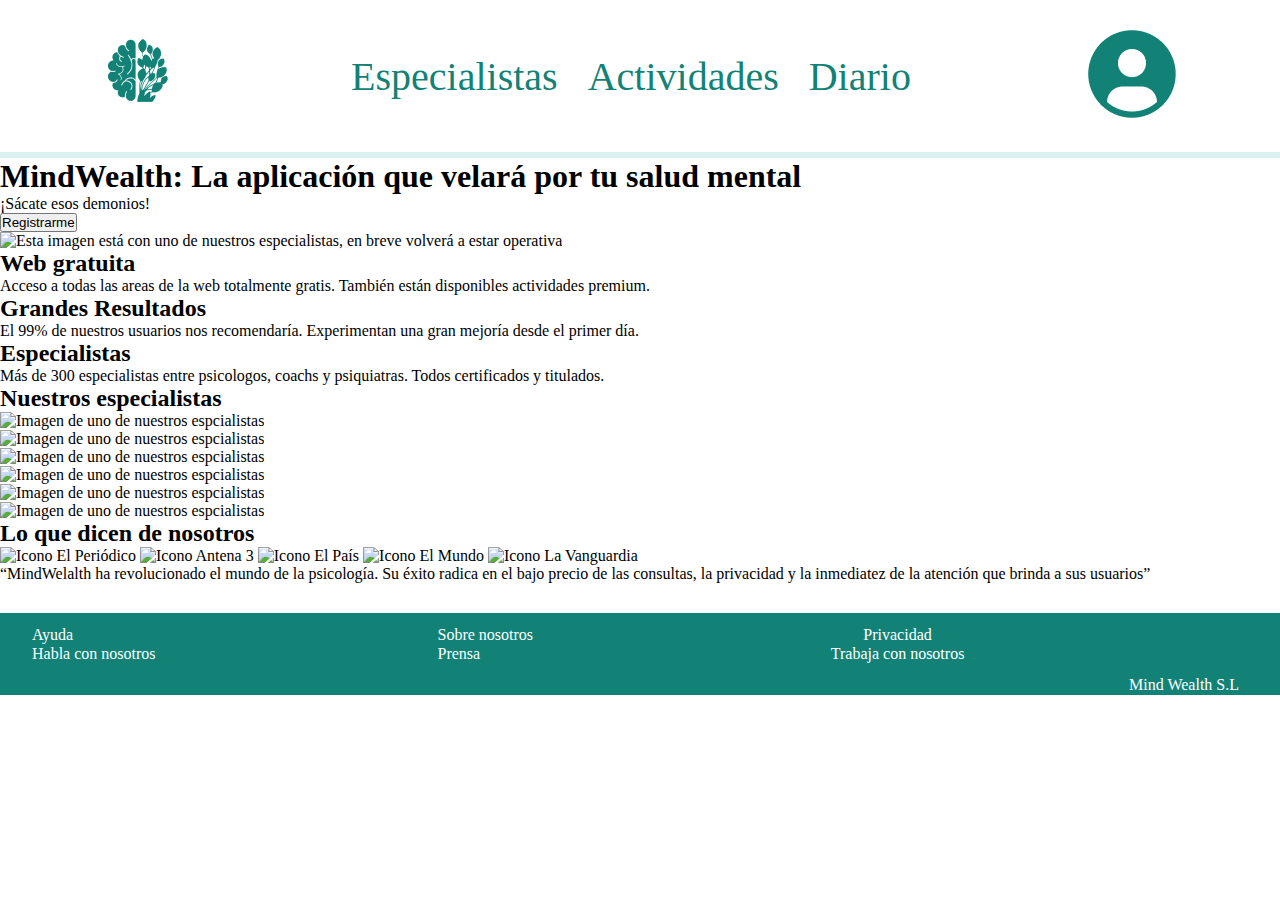
==== src/html/index.html @ 584ec454 "Update index.html" ====
<!DOCTYPE html>
<html lang="en">

<head>
    <meta charset="UTF-8">
    <meta http-equiv="X-UA-Compatible" content="IE=edge">
    <meta name="viewport" content="width=700px, initial-scale=1.0">
    <link rel="stylesheet" href="../css/core/reset.css" />
    <link rel="stylesheet" href="../css/layout/header.css" />
    <link rel="stylesheet" href="../css/layout/footer.css" />
    <link rel="stylesheet" href="../css/pages/home.css" />
    <title>index</title>
</head>

<body>
    <div class="header">
        <div class="logo">
            <img src="../images/diario/logo.png" alt="logo">
          </div>
          <div class="menu">
            <a href="../html/especialitas.html">Especialistas</a>
            <a href="../html/actividades.html">Actividades</a>
            <a href="../html/diario.html">Diario</a>
          </div>
          <div class="usuario">
            <img src="../images/diario/user-avatar.png" alt="user">
          </div>
    </div>
    <div class="contenedor">  
        <div class="hero">
            <div class="textoHero">
                <h1 class="tituloHero">MindWealth: La aplicación que velará por tu salud mental</h1>
                <p class="heroContenido">¡Sácate esos demonios!</p>
                <div class="heroRegistro"><button class="registro">Registrarme</button></div>
            </div>
            <div class="heroImagenDiv"><img class="heroImagen" src="../images/home/heroImagen.png" alt="Esta imagen está con uno de nuestros especialistas, en breve volverá a estar operativa"></div>
               
        </div>
        <div>
            <ul class="listadoCaracteristicas">
                <li class="caracteristicas">
                    <h2 class="caracteristicasTitulo">Web gratuita</h3>
                    <p class="caracteristicasContenido">Acceso a todas las areas de la web totalmente gratis. 
                    También están disponibles actividades premium.</p>
                </li>
                <li class="caracteristicas">
                    <h2 class="caracteristicasTitulo">Grandes Resultados</h3>
                    <p class="caracteristicasContenido">El 99% de nuestros usuarios nos recomendaría. 
                    Experimentan una gran mejoría desde el primer día.</p>
                </li>
                <li class="caracteristicas">
                    <h2 class="caracteristicasTitulo">Especialistas</h3>
                    <p class="caracteristicasContenido">Más de 300 especialistas entre psicologos, coachs y psiquiatras. 
                    Todos certificados y titulados.</p>
                </li>
            </ul>
        </div>
        <div class="nuestrosEspecialistas">
            <h2 class="nuestrosEspecialistasTitulo">Nuestros especialistas</h2>
            <ul class="imagenesEspecialistas">
                <li class="imagen"><img class="imagenNuestrosEspecialistas" src="../images/home/especialista1.png" alt="Imagen de uno de nuestros espcialistas"></li>
                <li class="imagen"><img class="imagenNuestrosEspecialistas" src="../images/home/especialista2.png" alt="Imagen de uno de nuestros espcialistas"></li>
                <li class="imagen"><img class="imagenNuestrosEspecialistas" src="../images/home/especialista3.png" alt="Imagen de uno de nuestros espcialistas"></li>
                <li class="imagen"><img class="imagenNuestrosEspecialistas" src="../images/home/especialista4.png" alt="Imagen de uno de nuestros espcialistas"></li>
                <li class="imagen"><img class="imagenNuestrosEspecialistas" src="../images/home/especialista5.png" alt="Imagen de uno de nuestros espcialistas"></li>
                <li class="imagen"><img class="imagenNuestrosEspecialistas" src="../images/home/especialista6.png" alt="Imagen de uno de nuestros espcialistas"></li>
            </ul>
        </div>
        <div class="prensa">
            <h2 class="prensaTitulo">Lo que dicen de nosotros</h2>
            <div class="iconosPrensa">
                <a href="https://www.elperiodico.com/es/"><img class="imagenPrensa" src="../images/home/prensa1.png" alt="Icono El Periódico"></a> 
                <a href="https://www.antena3.com/"><img class="imagenPrensa" src="../images/home/prensa2.png" alt="Icono Antena 3"></a> 
                <a href="https://elpais.com/"><img class="imagenPrensa" src="../images/home/prensa3.png" alt="Icono El País"></a> 
                <a href="https://www.elmundo.es/"><img class="imagenPrensa" src="../images/home/prensa4.png" alt="Icono El Mundo"></a> 
                <a href="https://www.lavanguardia.com/"><img class="imagenPrensa" src="../images/home/prensa5.png" alt="Icono La Vanguardia"></a> 
            </div>
        </div>
        <div class="textoFinal">“MindWelalth ha revolucionado el mundo de la psicología. 
            Su éxito radica en el bajo precio de las consultas, la privacidad y la inmediatez de la atención que brinda a sus usuarios”
        </div> 
        <div class="footer">
            <div class="footer_1">
                <ul>   
                    <li><a href="#">Ayuda</a></li>
                    <li><a href="#">Habla con nosotros</a></li>
                </ul> 
            </div>
            <div class="footer_2">
                <ul>    
                    <li><a href="#">Sobre nosotros</a></li>
                    <li><a href="#">Prensa</a></li>
                </ul>
            </div>
            <div class="footer_3">
                <ul>
                    <li><a href="#">Privacidad</a></li>
                    <li><a href="#">Trabaja con nosotros</a></li>
                </ul>
            </div>
            <div class="footer_4">
                <a href=" #">Mind Wealth S.L</a>
            </div>
        </div>
    </div>   
    
</body>

</html>
---- src/css/layout/header.css ----
.header{

    display: flex;
    justify-content: space-between;
    padding: 24px 98px 24px 98px;
    align-items: center;
    border-bottom: 6px solid  #DAF2EF;
   
    
  }

  .menu{

    display:flex;
    gap:30px;
    
  }

  .menu a{

    
    text-decoration: none;
    font-size:40px;
    color: #128277;
    font-family: "Overpass";
  
  }
---- src/css/layout/footer.css ----
.footer{


    margin-top:30px ;
    background-color: #128277; 
    color: #FFFFFF;
    font-family: 'Poppins';
    font-style: normal;
    font-weight: 400;
    font-size: 16px;
    line-height: 120%; 
    left: 0;
    bottom: 0;    
}
.footer_1{
padding: 12px;
float: left;
padding-left: 32px;

}
.footer_2{
padding: 12px;
float: left;
padding-left: 270px;
}
.footer_3{
padding: 12px;
text-align: center;
padding-right: 30px;


}
.footer_4{

text-align: right;
padding-right: 41px;
}
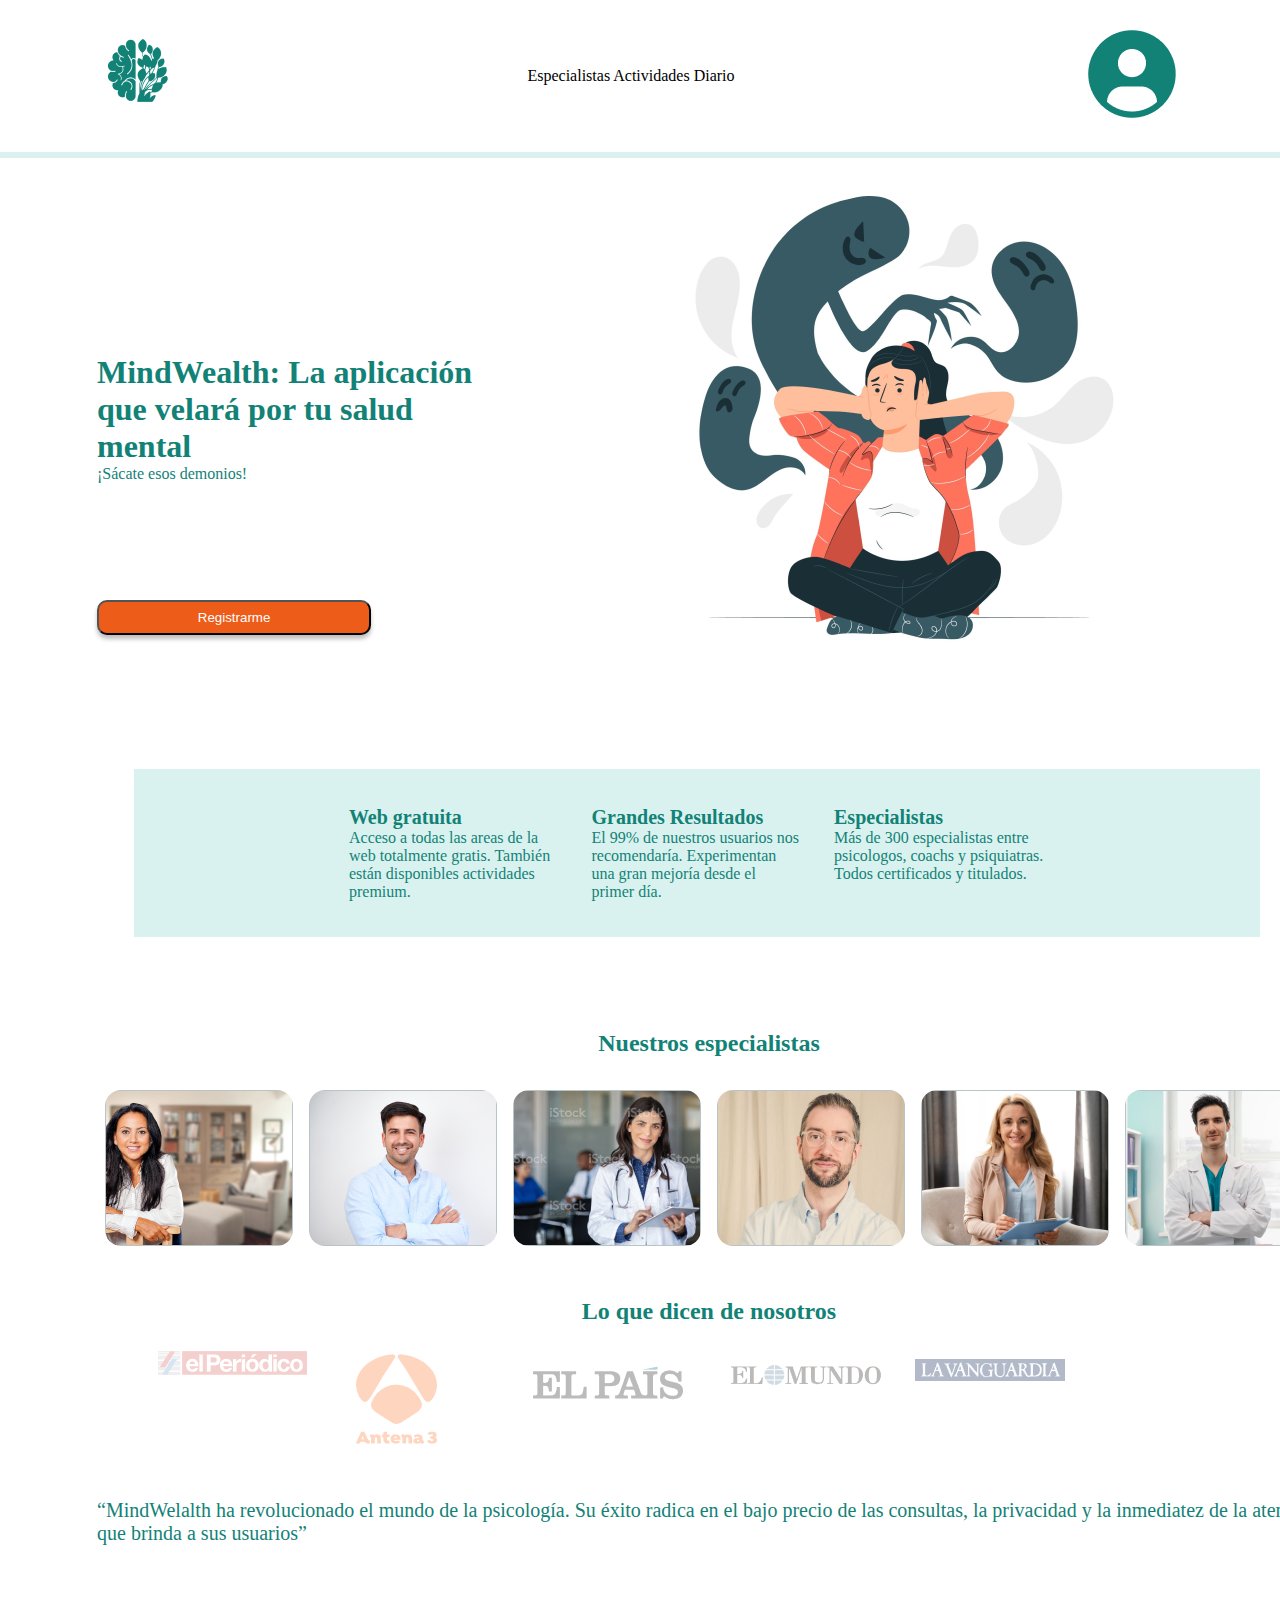
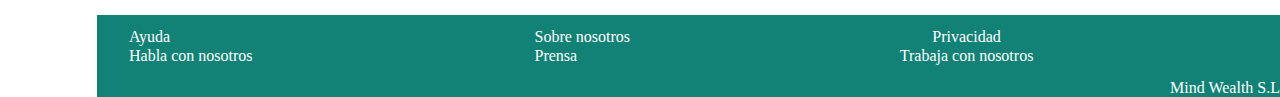
==== commit 34db625d: "Update index.html" ====
--- a/src/html/index.html
+++ b/src/html/index.html
@@ -15,7 +15,7 @@
 <body>
     <div class="header">
         <div class="logo">
-            <img src="../images/diario/logo.png" alt="logo">
+            <img src="../images/header/logo.png" alt="logo">
           </div>
           <div class="menu">
             <a href="../html/especialitas.html">Especialistas</a>
@@ -23,7 +23,7 @@
             <a href="../html/diario.html">Diario</a>
           </div>
           <div class="usuario">
-            <img src="../images/diario/user-avatar.png" alt="user">
+            <img src="../images/header/user-avatar.png" alt="user">
           </div>
     </div>
     <div class="contenedor">  
--- a/src/css/layout/header.css
+++ b/src/css/layout/header.css
@@ -9,14 +9,14 @@
     
   }
 
-  .menu{
+  .menuh{
 
     display:flex;
-    gap:30px;
+    gap:132px;
     
   }
 
-  .menu a{
+  .menuh a{
 
     
     text-decoration: none;
--- a/src/css/layout/footer.css
+++ b/src/css/layout/footer.css
@@ -1,6 +1,4 @@
 .footer{
-
-
     margin-top:30px ;
     background-color: #128277; 
     color: #FFFFFF;
--- a/src/css/pages/home.css
+++ b/src/css/pages/home.css
@@ -0,0 +1,131 @@
+
+  .contenedor{
+    height: 100vh;
+    margin: auto 97px;
+    display: grid;
+    grid-template-rows: 1fr 1fr 1fr 1fr 1fr;
+    grid-row-gap: 40px;
+    font-family: 'Overpass';
+    font-style: normal;
+    color: #128277;
+  }
+
+  .hero{
+    display: grid;
+    grid-template-columns: 50% 50%;
+    padding-right: 20%;
+  }
+
+  .textoHero {
+    display: flex;
+    flex-direction: column;
+    padding-right: 20%;
+    padding-top: 40%;
+  }
+  .heroContenido {
+    display: flex;
+    flex-direction: flex-start;
+  }
+  .heroRegistro {
+    padding-top: 30%;
+    display: flex;
+    flex-direction: row;
+    align-items: flex-start;
+
+  }
+  .registro{
+    background: #ED5C18;
+    box-shadow: 0px 4px 4px rgba(0, 0, 0, 0.25);
+    border-radius: 10px;
+    flex: none;
+    order: 1;
+    flex-grow: 0;
+    width: 70%;
+    height: 180%;
+    color: #FFFFFF;
+  }
+
+  .heroImagen{
+    margin: 1%;
+  }
+
+  .listadoCaracteristicas {
+    display: grid;
+    grid-column-gap: 32px;
+    grid-template-columns: 20% 20% 20%;
+    justify-content: center;
+    align-items: baseline;
+    margin: 53px;
+    background: #DAF2EF;
+    margin-left: 3%;
+    margin-right: 5%;
+    padding: 3%;
+    font-family: 'Overpass';
+    font-style: normal;
+}
+.caracteristicasTitulo {
+    font-size: 20px;
+    color: #128277;
+}
+.caracteristicasContenido{
+    color: #128277;
+
+}
+.nuestrosEspecialistasTitulo{
+    display: flex;
+    justify-content: center;
+    align-items: center;
+    padding-bottom: 2%;
+}
+.imagenesEspecialistas{
+  display: grid;
+  grid-template-columns: 1fr 1fr 1fr 1fr 1fr 1fr;
+  }
+.imagen{  
+    margin: 8px;
+    justify-content: space-around;
+    max-width: 188;
+    max-height: 156;
+  }
+.imagenNuestrosEspecialistas{
+    border-radius: 16px;
+    object-fit: contain;
+}
+
+.iconosPrensa {
+    display: grid;
+    grid-template-columns: 1fr 1fr 1fr 1fr 1fr 1fr;
+    justify-content: space-around;
+    margin-left: 5%;
+    margin-right: 5%;
+}
+.prensaTitulo{
+    display: flex;
+    justify-content: center;
+    align-items: center;
+    padding-bottom: 2%;
+}
+
+.textoFinal{
+    font-size: 20px;
+    color: #128277;
+}
+
+@media only screen and (max-width: 575px) {
+  .imagenesEspecialistas{
+    display: flex;
+    flex-wrap: wrap;
+  }
+  .iconosPrensa {
+    display: flex;
+    flex-wrap: wrap;
+  }
+  .contenedor{
+    display: flex;
+    flex-wrap: wrap;
+  }
+  .hero{
+    display: flex;
+    flex-wrap: wrap;
+  }
+}
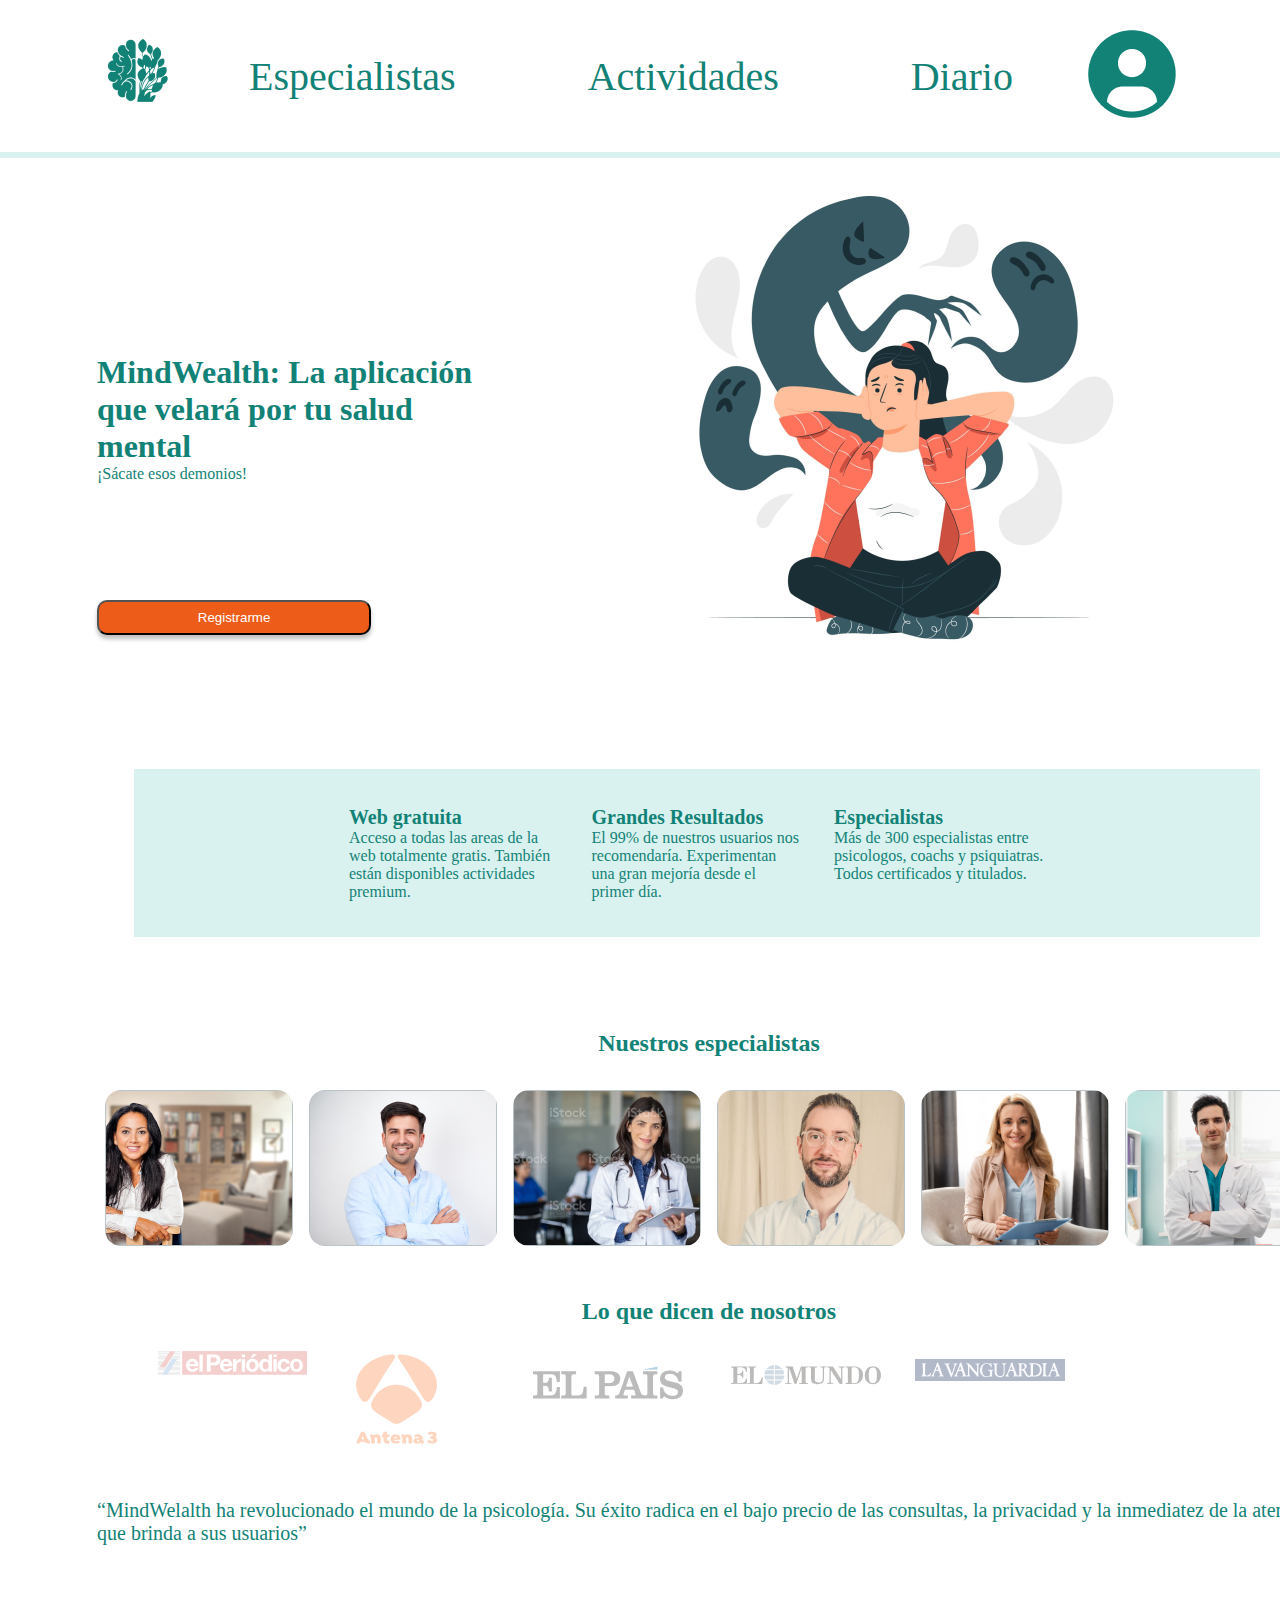
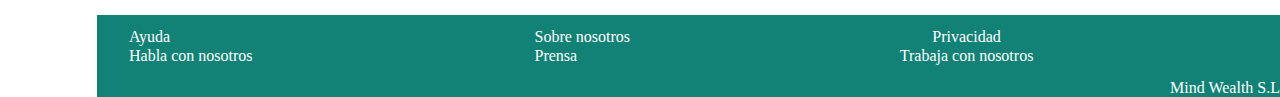
==== commit ba92fa14: "Ultimos cambios" ====
--- a/src/html/index.html
+++ b/src/html/index.html
@@ -15,15 +15,15 @@
 <body>
     <div class="header">
         <div class="logo">
-            <img src="../images/header/logo.png" alt="logo">
+            <img src="../images/diario/logo.png" alt="logo">
           </div>
-          <div class="menu">
+          <div class="menuh">
             <a href="../html/especialitas.html">Especialistas</a>
             <a href="../html/actividades.html">Actividades</a>
             <a href="../html/diario.html">Diario</a>
           </div>
           <div class="usuario">
-            <img src="../images/header/user-avatar.png" alt="user">
+            <img src="../images/diario/user-avatar.png" alt="user">
           </div>
     </div>
     <div class="contenedor">  
--- a/src/css/layout/footer.css
+++ b/src/css/layout/footer.css
@@ -14,6 +14,7 @@
 padding: 12px;
 float: left;
 padding-left: 32px;
+
 
 }
 .footer_2{
